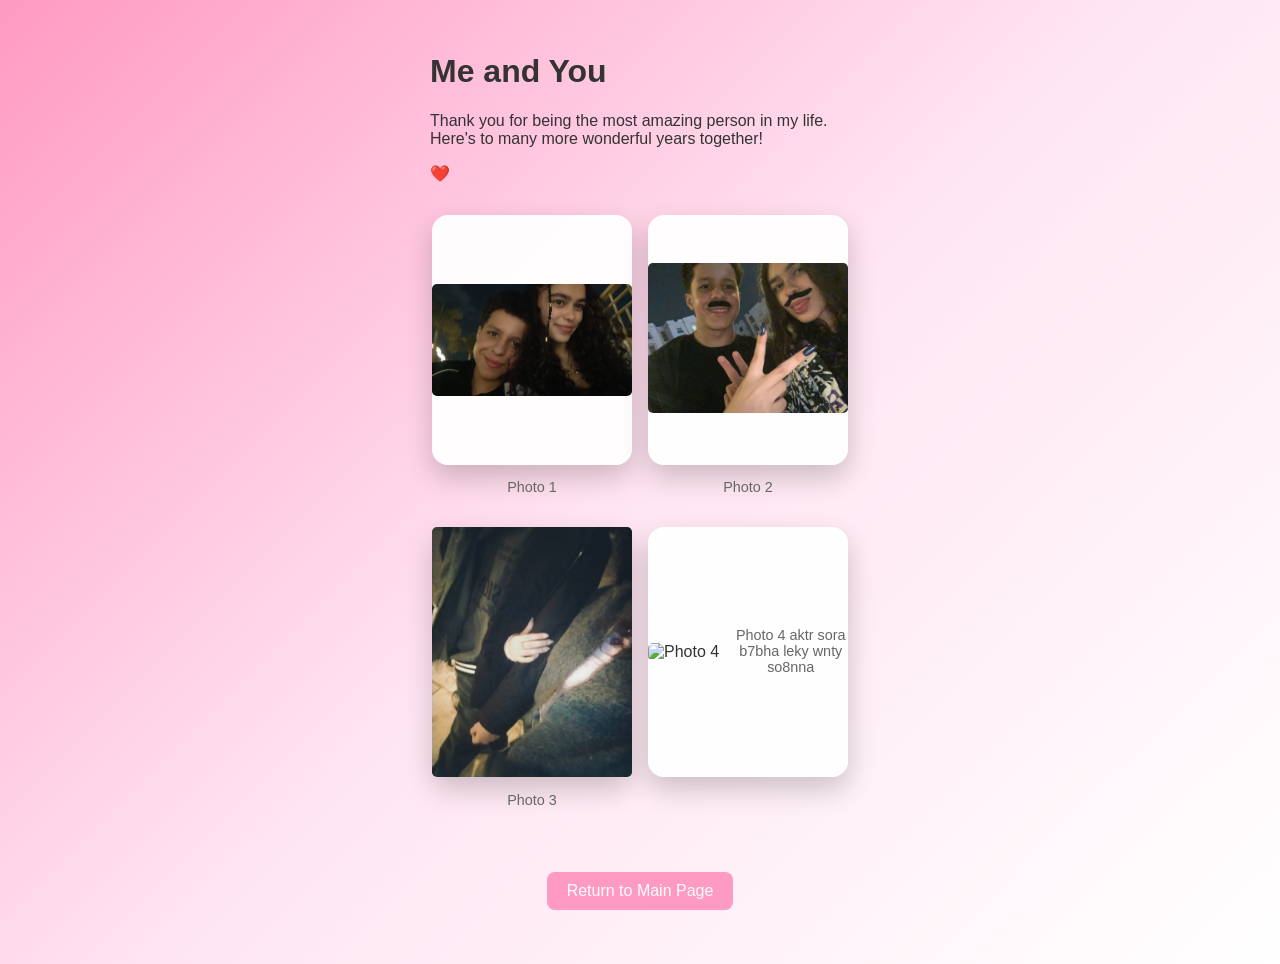
==== final.html @ 76d42aa9 "Add files via upload" ====
<!DOCTYPE html>
<html lang="en">
<head>
    <meta charset="UTF-8">
    <meta name="viewport" content="width=device-width, initial-scale=1.0">
    <title>Final Celebration</title>
    <style>
        body {
            margin: 0;
            font-family: 'Arial', sans-serif;
            background: linear-gradient(135deg, #ff9ac2 0%, #ffe5f2 50%, #ffffff 100%);
            min-height: 100vh;
            display: flex;
            justify-content: center;
            align-items: flex-start;
            text-align: left;
            padding: 2rem;
            color: #333;
        }
        .panel {
            max-width: 700px;
            width: min(420px, 90%);
            padding: 0;
            background: transparent;
            border-radius: 0;
            box-shadow: none;
        }
        .photo-frames {
            display: flex;
            justify-content: center;
            gap: 1rem;
            margin-top: 2rem;
            flex-wrap: wrap;
        }
        .frame {
            width: 200px;
            height: 250px;
            background: rgba(255, 255, 255, 0.95);
            border: none;
            border-radius: 16px;
            display: flex;
            justify-content: center;
            align-items: center;
            box-shadow: 0 12px 28px rgba(0, 0, 0, 0.2);
            margin-bottom: 0.5rem;
        }
        .frame img {
            max-width: 100%;
            max-height: 100%;
            border-radius: 5px;
        }
        .frame-text {
            text-align: center;
            font-size: 0.9rem;
            color: #666;
            margin-bottom: 1rem;
        }
        .image {
            width: 100%;
            height: auto;
            border-radius: 8px;
            
        }
    </style>
</head>
<body>
    <div class="panel">
        <h1>Me and You</h1>
        <p>Thank you for being the most amazing person in my life. Here's to many more wonderful years together!</p>
        <p class="heart">❤️</p>
        <div class="photo-frames">
            <div>
                <div class="frame">
                    <img id="frame1" src="photo1.jpg" class="image" alt="Photo 1">
                </div>
                <p class="frame-text">Photo 1</p>
            </div>
            <div>
                <div class="frame">
                    <a href="photo2.jpg" target="_blank">
                        <img id="frame2" src="photo2.jpg" class="image" alt="Photo 2">
                    </a>
                </div>
                <p class="frame-text">Photo 2</p>
            </div>
            <div>
                <div class="frame">
                    <img id="frame3" src="photo3.jpg" class="image" alt="Photo 3">
                </div>
                <p class="frame-text">Photo 3</p>
            </div>
            <div>
                <div class="frame">
                    <img id="frame4" src="c:\Users\user\Downloads\WhatsApp Image 2026-03-28 at 1.40.05 AM.jpeg" class="image" alt="Photo 4">
                <p class="frame-text">Photo 4 aktr sora b7bha leky wnty so8nna</p>
            </div>
        </div>
        <button onclick="window.location.href='index.html'" style="margin-top: 2rem; padding: 10px 20px; background-color: #ff9ac2; color: white; border: none; border-radius: 8px; cursor: pointer; font-size: 16px;">Return to Main Page</button>
    </div>
    <script>
        function displayImage(input, frameId) {
            if (input.files && input.files[0]) {
                const reader = new FileReader();
                reader.onload = function(e) {
                    const img = document.getElementById(frameId);
                    img.src = e.target.result;
                    img.style.display = 'block';
                    input.nextElementSibling.style.display = 'none';
                };
                reader.readAsDataURL(input.files[0]);
            }
        }
    </script>
</body>
</html>
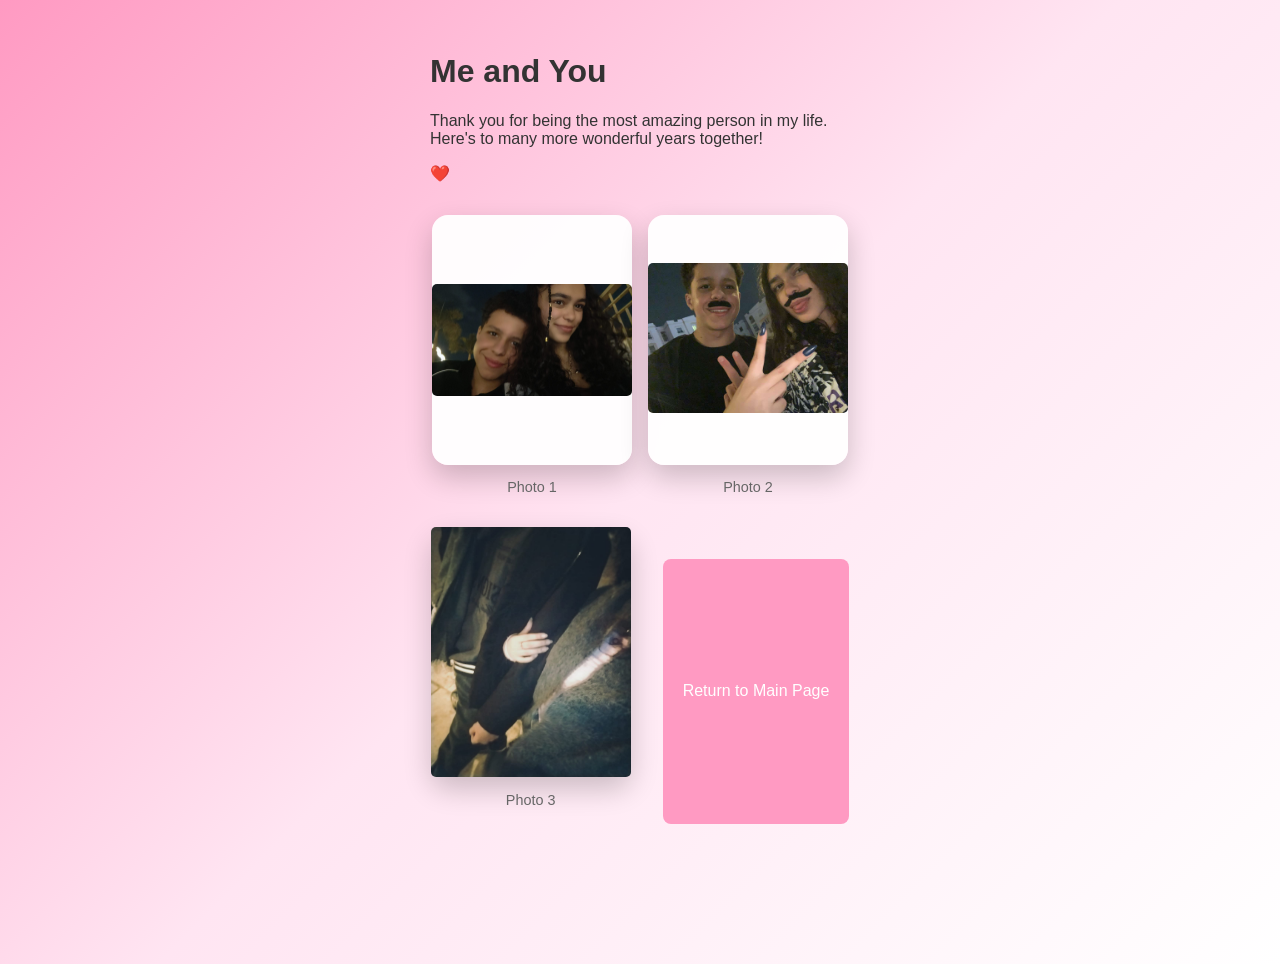
==== commit fb3f0374: "Update final.html" ====
--- a/final.html
+++ b/final.html
@@ -90,11 +90,9 @@
                 <p class="frame-text">Photo 3</p>
             </div>
             <div>
-                <div class="frame">
-                    <img id="frame4" src="c:\Users\user\Downloads\WhatsApp Image 2026-03-28 at 1.40.05 AM.jpeg" class="image" alt="Photo 4">
-                <p class="frame-text">Photo 4 aktr sora b7bha leky wnty so8nna</p>
-            </div>
+                
         </div>
+        
         <button onclick="window.location.href='index.html'" style="margin-top: 2rem; padding: 10px 20px; background-color: #ff9ac2; color: white; border: none; border-radius: 8px; cursor: pointer; font-size: 16px;">Return to Main Page</button>
     </div>
     <script>
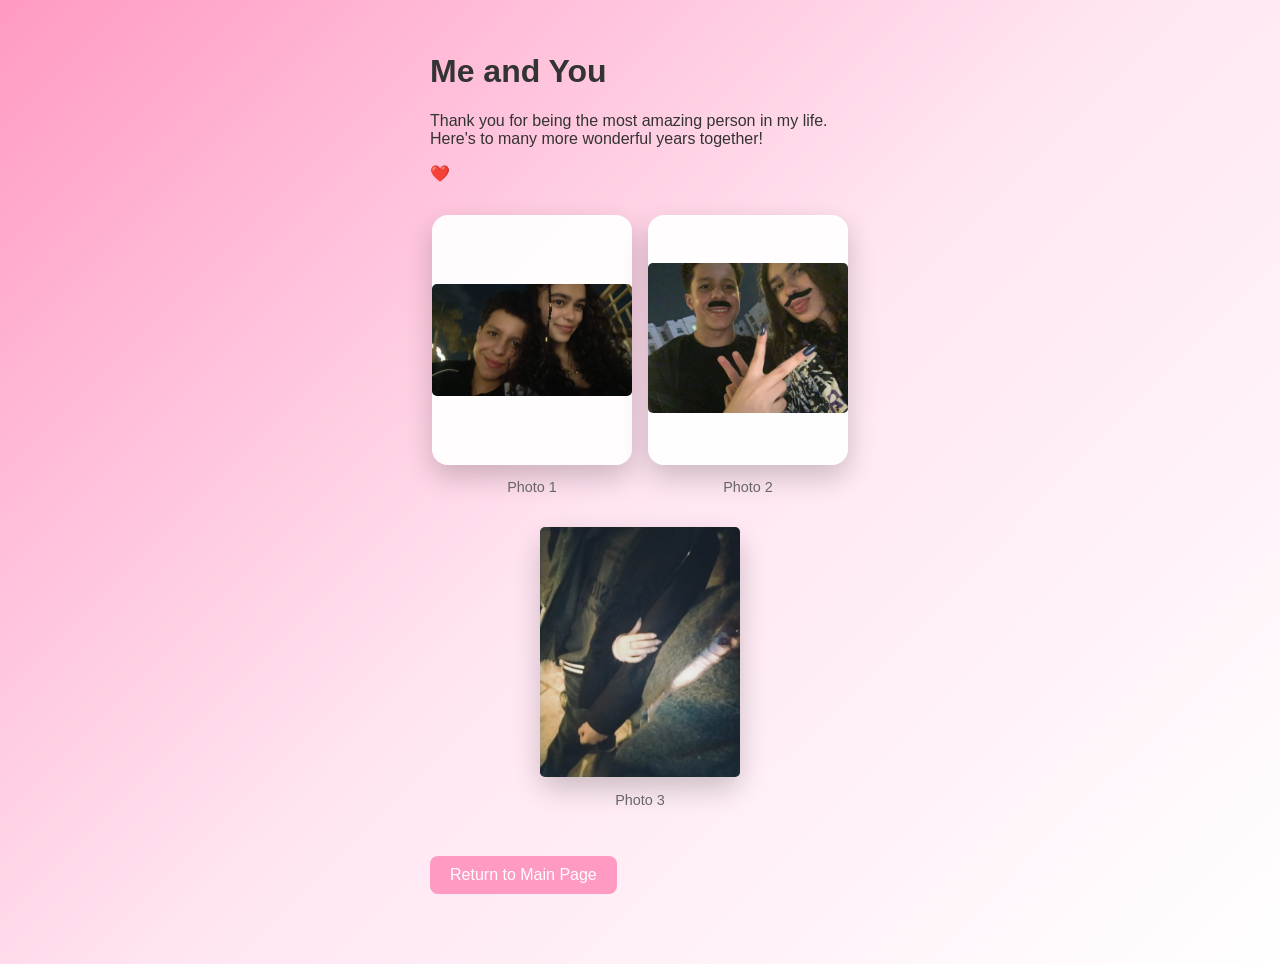
==== commit d7141966: "Update final.html" ====
--- a/final.html
+++ b/final.html
@@ -89,7 +89,6 @@
                 </div>
                 <p class="frame-text">Photo 3</p>
             </div>
-            <div>
                 
         </div>
         
